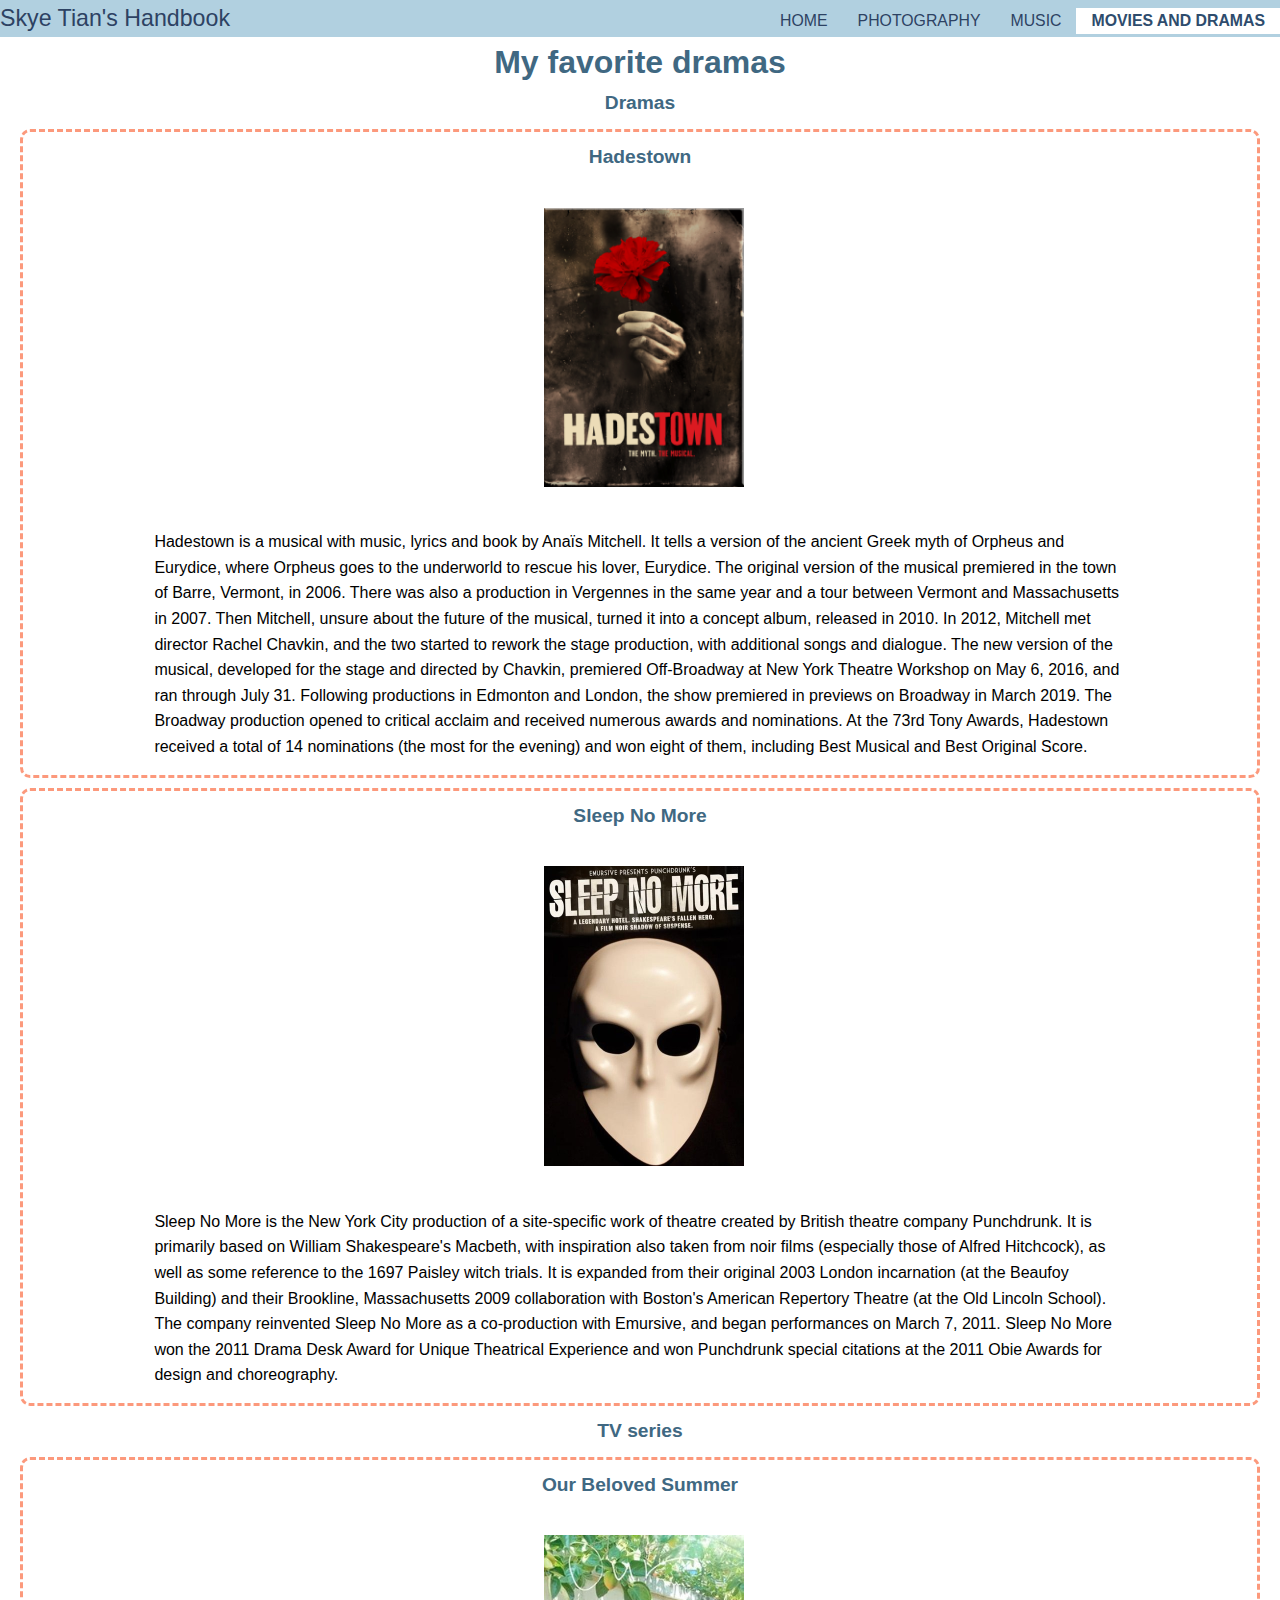
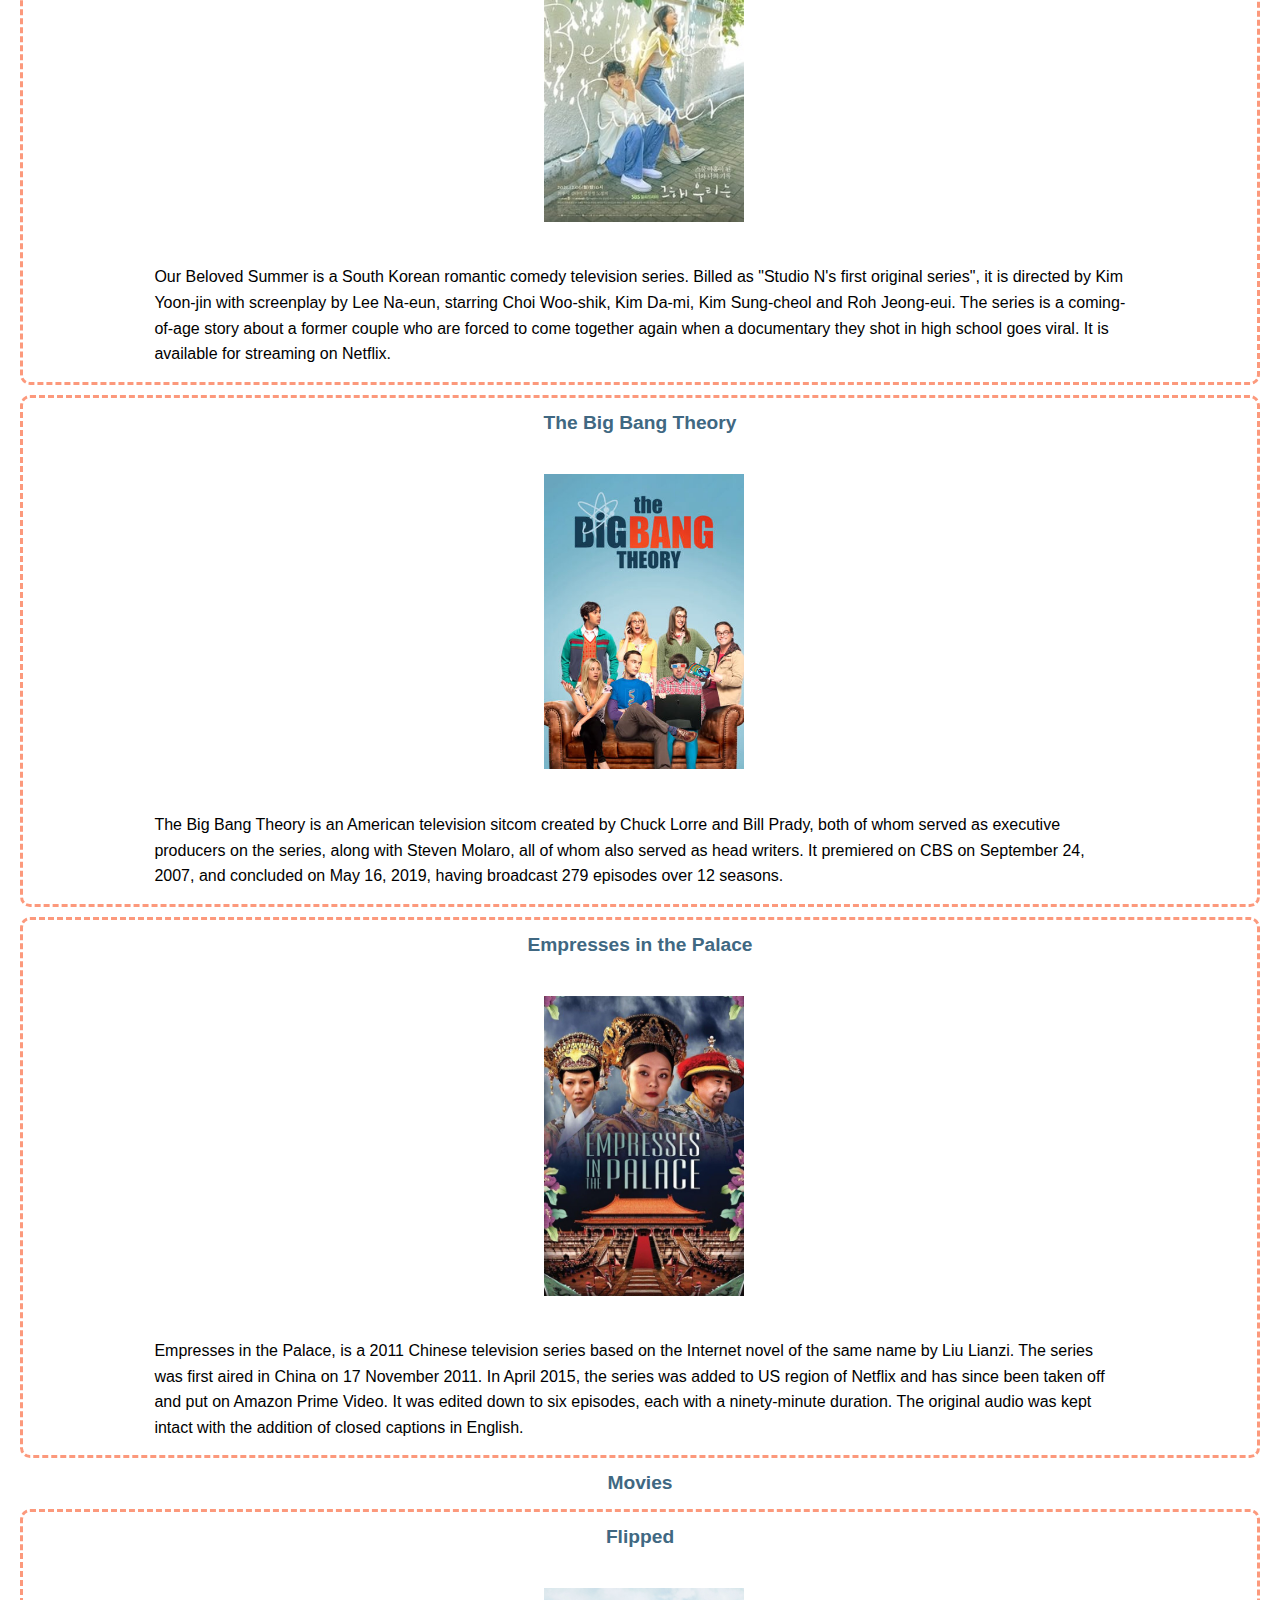
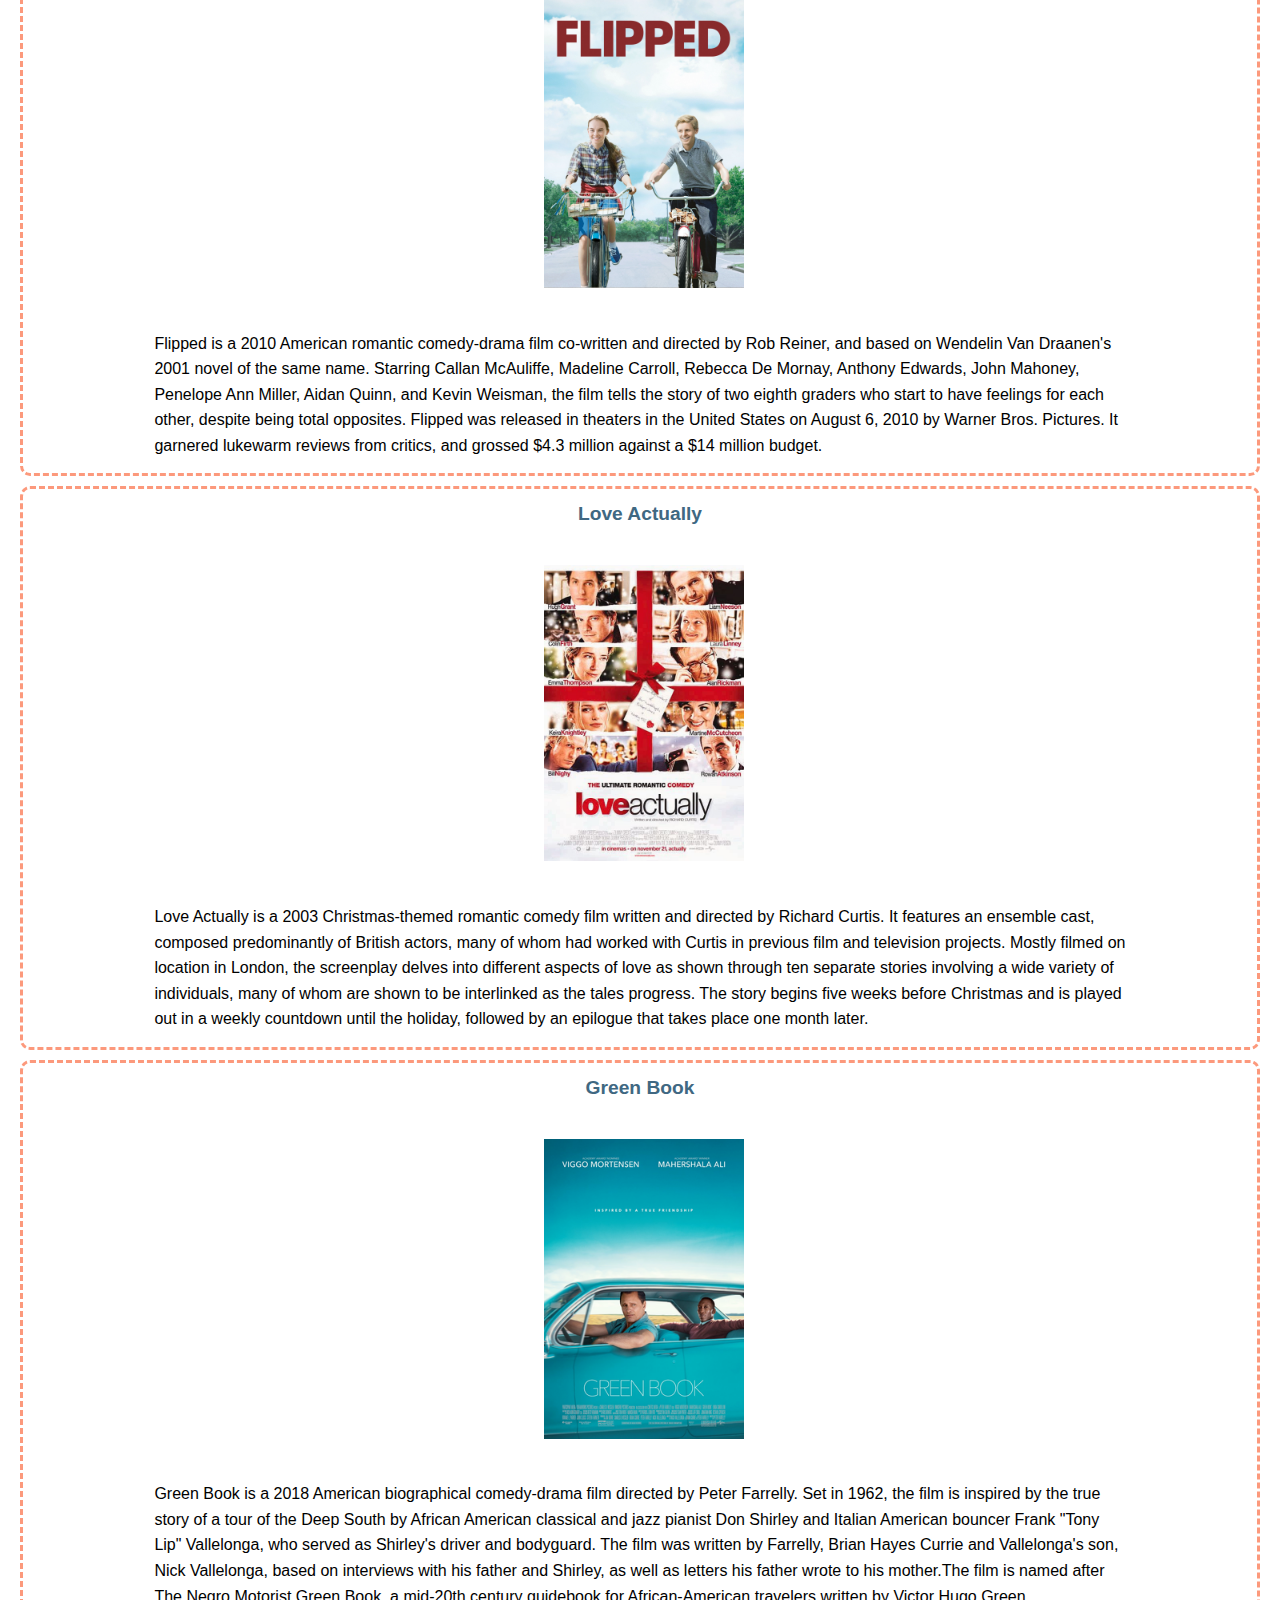
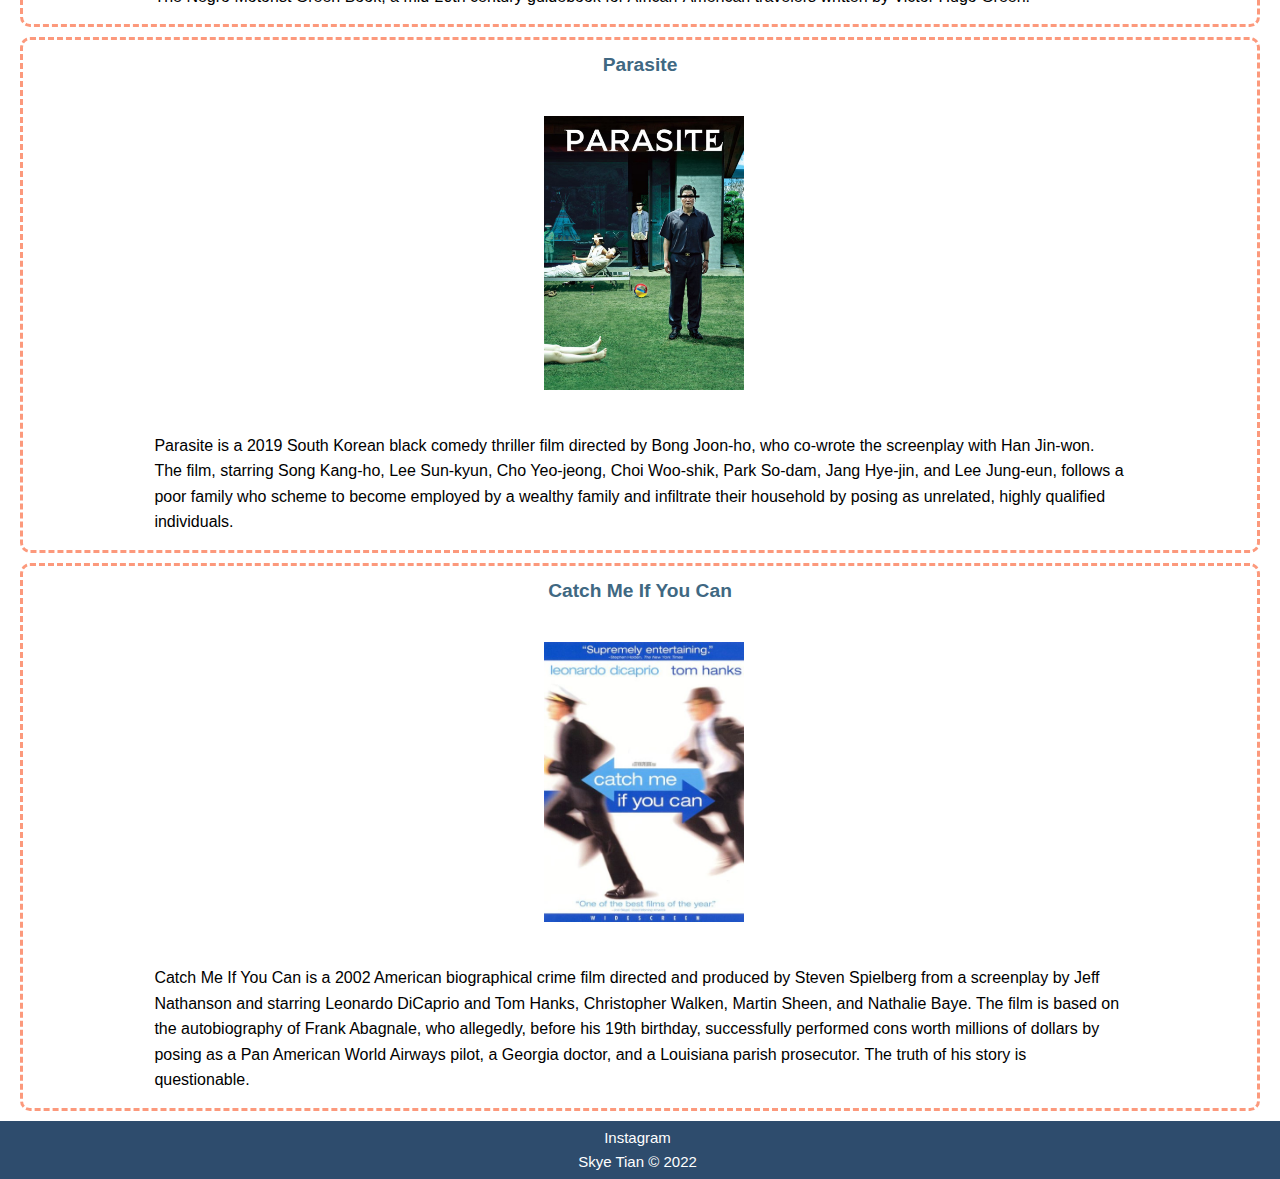
==== drama.html @ 50ed07e2 "Add files via upload" ====
<!-- drama page for my portfolio -->
<!DOCTYPE html>
<html lang="en">
    <!-- head -->
    <head>
        <meta charset="UTF-8">
        <meta name="viewport" content="width=device-width, initial-scale=1.0">
        <link rel="icon" href="images/favicon.ico">
        <link rel="stylesheet" href="css/html5reset.css">
        <!-- Link to the stylesheet -->
        <link rel="stylesheet" href="css/style.css">
        <title>Movies and Dramas</title>
    </head>

<!-- All of the visible code in the page belongs in the body tag -->
    <body>
        <header class="header">
            <h1 class="title">
                <a href="index.html">Skye Tian's Handbook</a>
            </h1>
            <ul class="main-nav">
                <li><a href = "index.html">Home</a></li>
                <li><a href = "photos.html">Photography</a></li>
				<li><a href = "music.html">Music</a></li>
				<li class="active"><a href = "drama.html">Movies and Dramas</a></li>
            </ul>
        </header>
    <!-- main -->
    <main>
        <h2>My favorite dramas</h2>
        <div class="drama">
            <h3>Dramas</h3>
            <div class="one-drama">
                <h3>Hadestown</h3>
                <img src = "images/hadestown.png" alt="The poster of broadway musical, Hadestown"/>
                <p>Hadestown is a musical with music, lyrics and book by Anaïs Mitchell. It tells a version of the ancient Greek myth of Orpheus and Eurydice, 
                    where Orpheus goes to the underworld to rescue his lover, Eurydice. The original version of the musical premiered in the town of Barre, 
                    Vermont, in 2006. There was also a production in Vergennes in the same year and a tour between Vermont and Massachusetts in 2007. Then Mitchell, 
                    unsure about the future of the musical, turned it into a concept album, released in 2010. In 2012, Mitchell met director Rachel Chavkin, 
                    and the two started to rework the stage production, with additional songs and dialogue. The new version of the musical, 
                    developed for the stage and directed by Chavkin, premiered Off-Broadway at New York Theatre Workshop on May 6, 2016, and ran through July 31. 
                    Following productions in Edmonton and London, the show premiered in previews on Broadway in March 2019.
                    The Broadway production opened to critical acclaim and received numerous awards and nominations. 
                    At the 73rd Tony Awards, Hadestown received a total of 14 nominations (the most for the evening) and won eight of them, 
                    including Best Musical and Best Original Score.</p>
            </div>

            <div class="one-drama">
                <h3>Sleep No More</h3>
                <img src = "images/sleep-no-more.jpeg" alt="The poster of a drama, Sleep No More based on Shakespeare's Macbeth"/>
                <p>Sleep No More is the New York City production of a site-specific work of theatre created by British theatre company Punchdrunk. 
                    It is primarily based on William Shakespeare's Macbeth, with inspiration also taken from noir films (especially those of Alfred Hitchcock), 
                    as well as some reference to the 1697 Paisley witch trials. It is expanded from their original 2003 London incarnation (at the Beaufoy Building) 
                    and their Brookline, Massachusetts 2009 collaboration with Boston's American Repertory Theatre (at the Old Lincoln School). 
                    The company reinvented Sleep No More as a co-production with Emursive, and began performances on March 7, 2011. 
                    Sleep No More won the 2011 Drama Desk Award for Unique Theatrical Experience and won Punchdrunk special citations at the 2011 Obie 
                    Awards for design and choreography.</p>
            </div>
        </div>

        <div class="series">
            <h3>TV series</h3>
            <div class="one-series">
                <h3>Our Beloved Summer</h3>
                <img src = "images/Our_Beloved_Summer.jpeg" alt="The poster of a Korean TV series, Our Beloved Summer, 2021"/>
                <p>Our Beloved Summer is a South Korean romantic comedy television series. Billed as "Studio N's first original series", 
                    it is directed by Kim Yoon-jin with screenplay by Lee Na-eun, starring Choi Woo-shik, Kim Da-mi, Kim Sung-cheol and Roh Jeong-eui.
                    The series is a coming-of-age story about a former couple who are forced to come together again when a documentary 
                    they shot in high school goes viral. It is available for streaming on Netflix.</p>
            </div>

            <div class="one-drama">
                <h3>The Big Bang Theory</h3>
                <img src = "images/The_Big_Bang_Theory.jpeg" alt="The poster of an American TV series, The Big Bang Theory"/>
                <p>The Big Bang Theory is an American television sitcom created by Chuck Lorre and Bill Prady, 
                    both of whom served as executive producers on the series, along with Steven Molaro, all of whom also served as head writers. 
                    It premiered on CBS on September 24, 2007, and concluded on May 16, 2019, having broadcast 279 episodes over 12 seasons.</p>
            </div>

            <div class="one-drama">
                <h3>Empresses in the Palace</h3>
                <img src = "images/zhen_huan_zhuan.jpeg" alt="The poster of a Chinese drama, Empresses in the Palace"/>
                <p>Empresses in the Palace, is a 2011 Chinese television series based on the Internet novel of the same name by Liu Lianzi. 
                    The series was first aired in China on 17 November 2011. In April 2015, the series was added to US region of Netflix
                    and has since been taken off and put on Amazon Prime Video. It was edited down to six episodes, each with a ninety-minute duration. 
                    The original audio was kept intact with the addition of closed captions in English.</p>
            </div>
        </div>

        <div class="movie">
            <h3>Movies</h3>
            <div class="one-movie">
                <h3>Flipped</h3>
                <img src = "images/flipped.jpeg" alt="The poster of a movie Flipped, shoot in Ann Arbor, Michigan"/>
                <p>Flipped is a 2010 American romantic comedy-drama film co-written and directed by Rob Reiner, 
                    and based on Wendelin Van Draanen's 2001 novel of the same name. Starring Callan McAuliffe, Madeline Carroll, 
                    Rebecca De Mornay, Anthony Edwards, John Mahoney, Penelope Ann Miller, Aidan Quinn, and Kevin Weisman, 
                    the film tells the story of two eighth graders who start to have feelings for each other, despite being total opposites. 
                    Flipped was released in theaters in the United States on August 6, 2010 by Warner Bros. Pictures.
                    It garnered lukewarm reviews from critics, and grossed $4.3 million against a $14 million budget.</p>
            </div>

            <div class="one-drama">
                <h3>Love Actually</h3>
                <img src = "images/love_actually.jpg" alt="The poster of a Christmas-themed romantic movie, Love Actually"/>
                <p>Love Actually is a 2003 Christmas-themed romantic comedy film written and directed by Richard Curtis. 
                    It features an ensemble cast, composed predominantly of British actors, many of whom had worked with Curtis in previous
                    film and television projects. Mostly filmed on location in London, the screenplay delves into different aspects of
                    love as shown through ten separate stories involving a wide variety of individuals, many of whom are shown to be 
                    interlinked as the tales progress. The story begins five weeks before Christmas and is played out in a weekly 
                    countdown until the holiday, followed by an epilogue that takes place one month later.</p>
            </div>

            <div class="one-drama">
                <h3>Green Book</h3>
                <img src = "images/greenbook.png" alt="The poster of Green Book, a 2018 American biographical comedy-drama film"/>
                <p>Green Book is a 2018 American biographical comedy-drama film directed by Peter Farrelly. 
                    Set in 1962, the film is inspired by the true story of a tour of the Deep South by African American classical 
                    and jazz pianist Don Shirley and Italian American bouncer Frank "Tony Lip" Vallelonga, who served as Shirley's 
                    driver and bodyguard. The film was written by Farrelly, Brian Hayes Currie and Vallelonga's son, Nick Vallelonga, 
                    based on interviews with his father and Shirley, as well as letters his father wrote to his mother.The film is named after 
                    The Negro Motorist Green Book, a mid-20th century guidebook for African-American travelers written by Victor Hugo Green.</p>
            </div>

            <div class="one-drama">
                <h3>Parasite</h3>
                <img src = "images/parasite.jpeg" alt="The poster of a 2019 South Korean black comedy thriller film, Parasite"/>
                <p>Parasite is a 2019 South Korean black comedy thriller film directed by Bong Joon-ho, who co-wrote the screenplay with Han Jin-won. 
                    The film, starring Song Kang-ho, Lee Sun-kyun, Cho Yeo-jeong, Choi Woo-shik, Park So-dam, Jang Hye-jin, and Lee Jung-eun, 
                    follows a poor family who scheme to become employed by a wealthy family and infiltrate their household by posing as unrelated, 
                    highly qualified individuals.</p>
            </div>

            <div class="one-drama">
                <h3>Catch Me If You Can</h3>
                <img src = "images/catch_me_if_you_can.jpeg" alt="The poster of Catch Me If You Can, a 2002 American biographical crime film"/>
                <p>Catch Me If You Can is a 2002 American biographical crime film directed and produced by Steven Spielberg 
                    from a screenplay by Jeff Nathanson and starring Leonardo DiCaprio and Tom Hanks, Christopher Walken, Martin Sheen, 
                    and Nathalie Baye. The film is based on the autobiography of Frank Abagnale, who allegedly, before his 19th birthday, 
                    successfully performed cons worth millions of dollars by posing as a Pan American World Airways pilot, a Georgia doctor, 
                    and a Louisiana parish prosecutor. The truth of his story is questionable.</p>
            </div>
        </div>

    </main>
    <!-- footer -->
    <div class="cur-footer">
        <footer>
            <ul class="social">
            <li><a href="https://www.instagram.com/zqpixels/">Instagram</a></li>
            </ul>

            <a class="copyright">Skye Tian © 2022</a>
        </footer>
    </div>
    </body>
</html>
---- css/style.css ----
body {
    font-family: 'Montserrat', sans-serif;
	line-height: 1.6;
	margin: 0;
}

ul {
    margin: 0;
    padding: 0;
    list-style: none;
  }

h2{
    color: #406882;
    font-size: 2em;
	font-weight: bold;
    text-align: center;
}

a {
    color: white;
    text-decoration: none;
}

.title {
    margin: 0;
    font-size: 1.45em;
}


.main-nav {
    margin-top: 5px;
}

.logo a,
.main-nav a {
	padding: 5px 15px;
	text-transform: uppercase;
	text-align: center;
	display: inline;
}

.main-nav a {
	color: #2D4263;
	font-size: .99em;
}

.main-nav a:hover {
	color: #F76E11;
}

.header,
.main-nav {
	display: flex;
}

.header{
    align-items: center;
    width: 100%;
    margin: 0 auto;
	justify-content: space-between;
    background-color: #B1D0E0;
}

.active{
	/* color:  #2E4C6D; */
	text-align: center;
	background-color: white;
}

.active a{
	text-decoration: none;
    color: #2E4C6D;
    font-weight: bold;
}

footer{
    text-align: center;
    font-size: 15px;
    padding-top: 5px;
    padding-right: 5px;
    padding-bottom: 5px;
    padding-left: 0px;
    background-color: #2E4C6D;
}

.social a{
    color: white;
}

.social a:hover {
	color: #DADDFC;
}

/*Style the images*/
img{
    height: auto;
    width: 300px;
    border: 3px solid #DADDFC;
    padding: 25px;
    border-radius: 10px;
    margin: 10px;
}

img:hover{
	border: dashed;
	border-color:  #DADDFC;
	box-shadow: 10px 10px #FC997C;
}

.photos{
    margin: auto;
    width: 100%;
    /* border: 3px solid green; */
    padding: 10px;
    margin-left: 10%;
}

p {
    padding-left: 10%;
    padding-right: 10%;
    padding-bottom: 5px;
}

.skip {
    color: #B8405E;
}

li{
    text-align: center;
}

h3 {
    color: #406882;
    font-size: 1.2em;
	font-weight: bold;
    text-align: center;
}

#enfp{
    text-align: center;
}

.music,
.one-drama,
.one-series,
.one-movie {
    /* height: auto;
    width: 100%; */
    border: 3px dashed #FC997C;
    /* padding: 25px; */
    border-radius: 10px;
    /* margin: 20px; */
    padding: 10px 10px;
    margin: 10px 20px;
}

.music img,
.one-drama img,
.one-series img,
.one-movie img {
    width: 200px;
    height: auto;
    margin-left: 40%;
    border: none;
}

.music:nth-child(odd):hover,
.one-drama:nth-child(even):hover,
.one-series:nth-child(even):hover,
.one-movie:nth-child(even):hover {
    background-color: #B1D0E0;
}

.music:nth-child(even):hover,
.one-drama:nth-child(odd):hover,
.one-series:nth-child(odd):hover,
.one-movie:nth-child(odd):hover {
    background-color: #F0ECE3;
}

.title a {
    color: #2D4263;
}
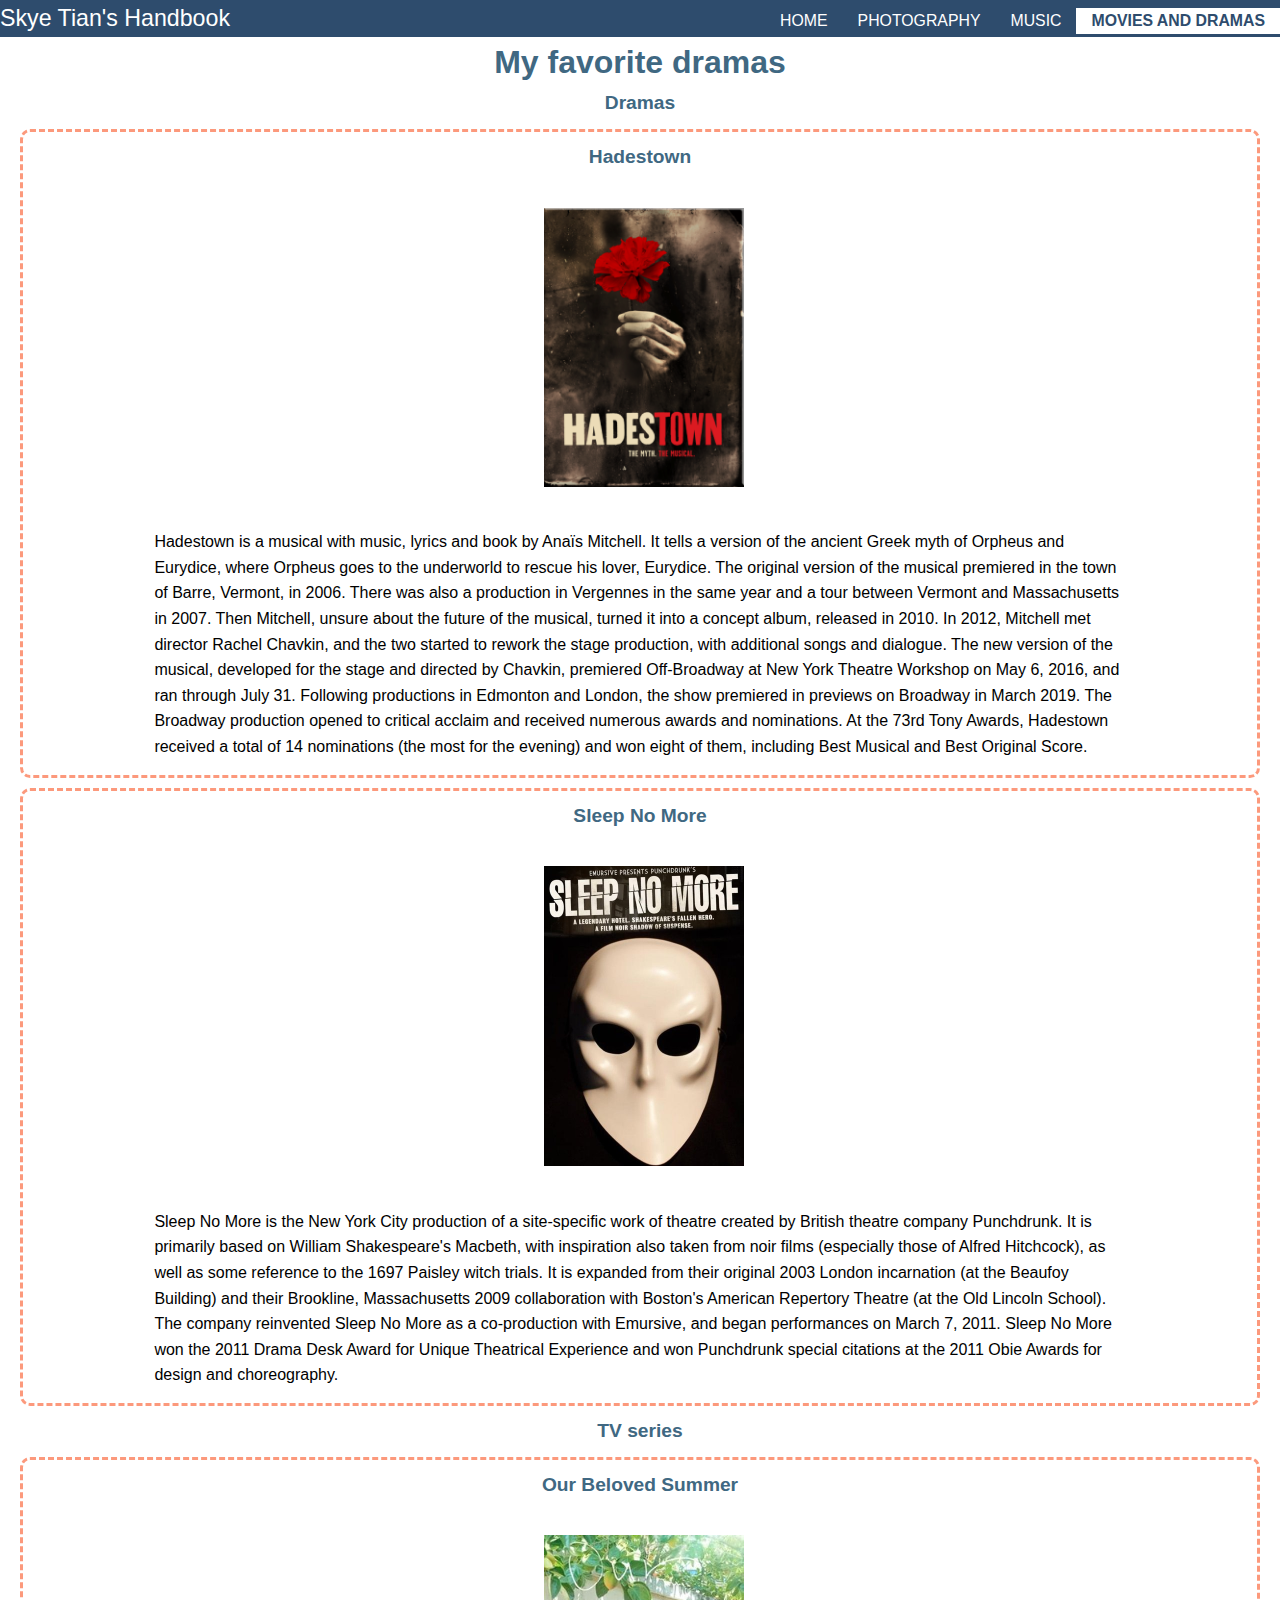
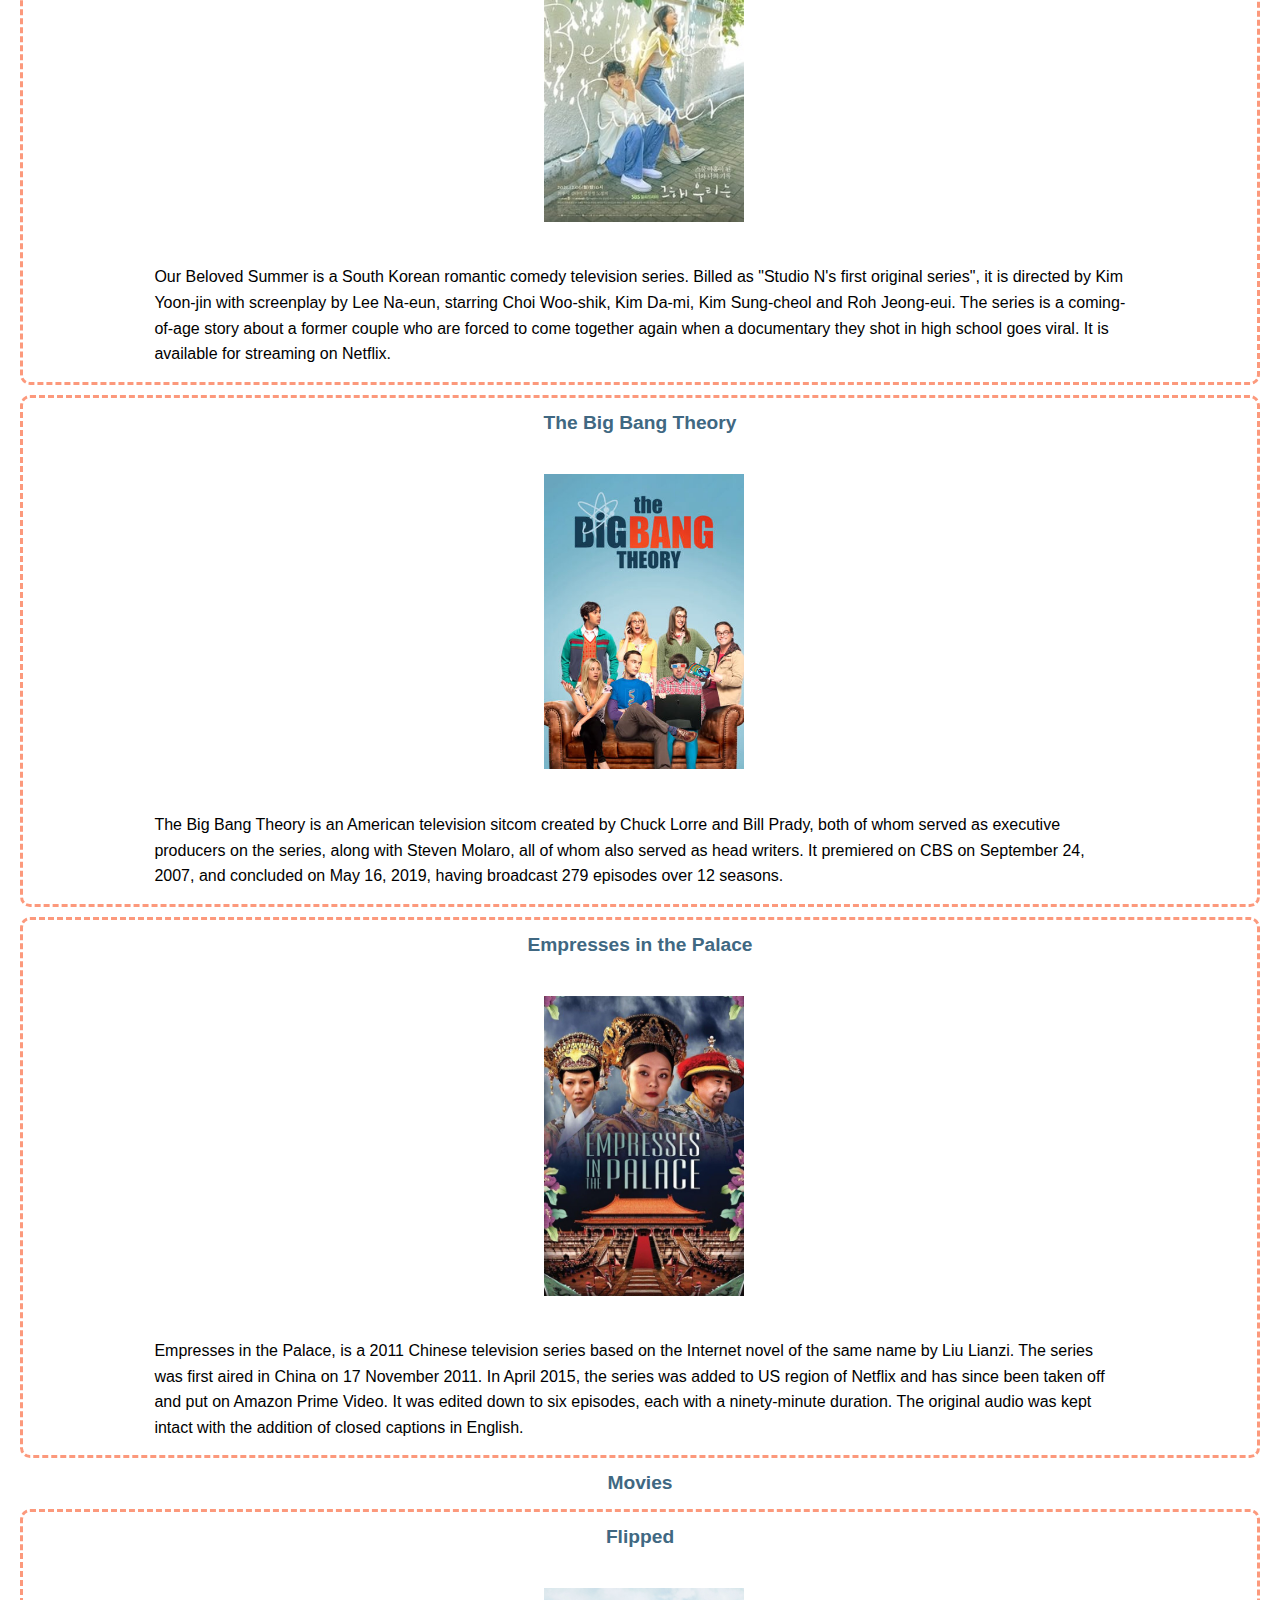
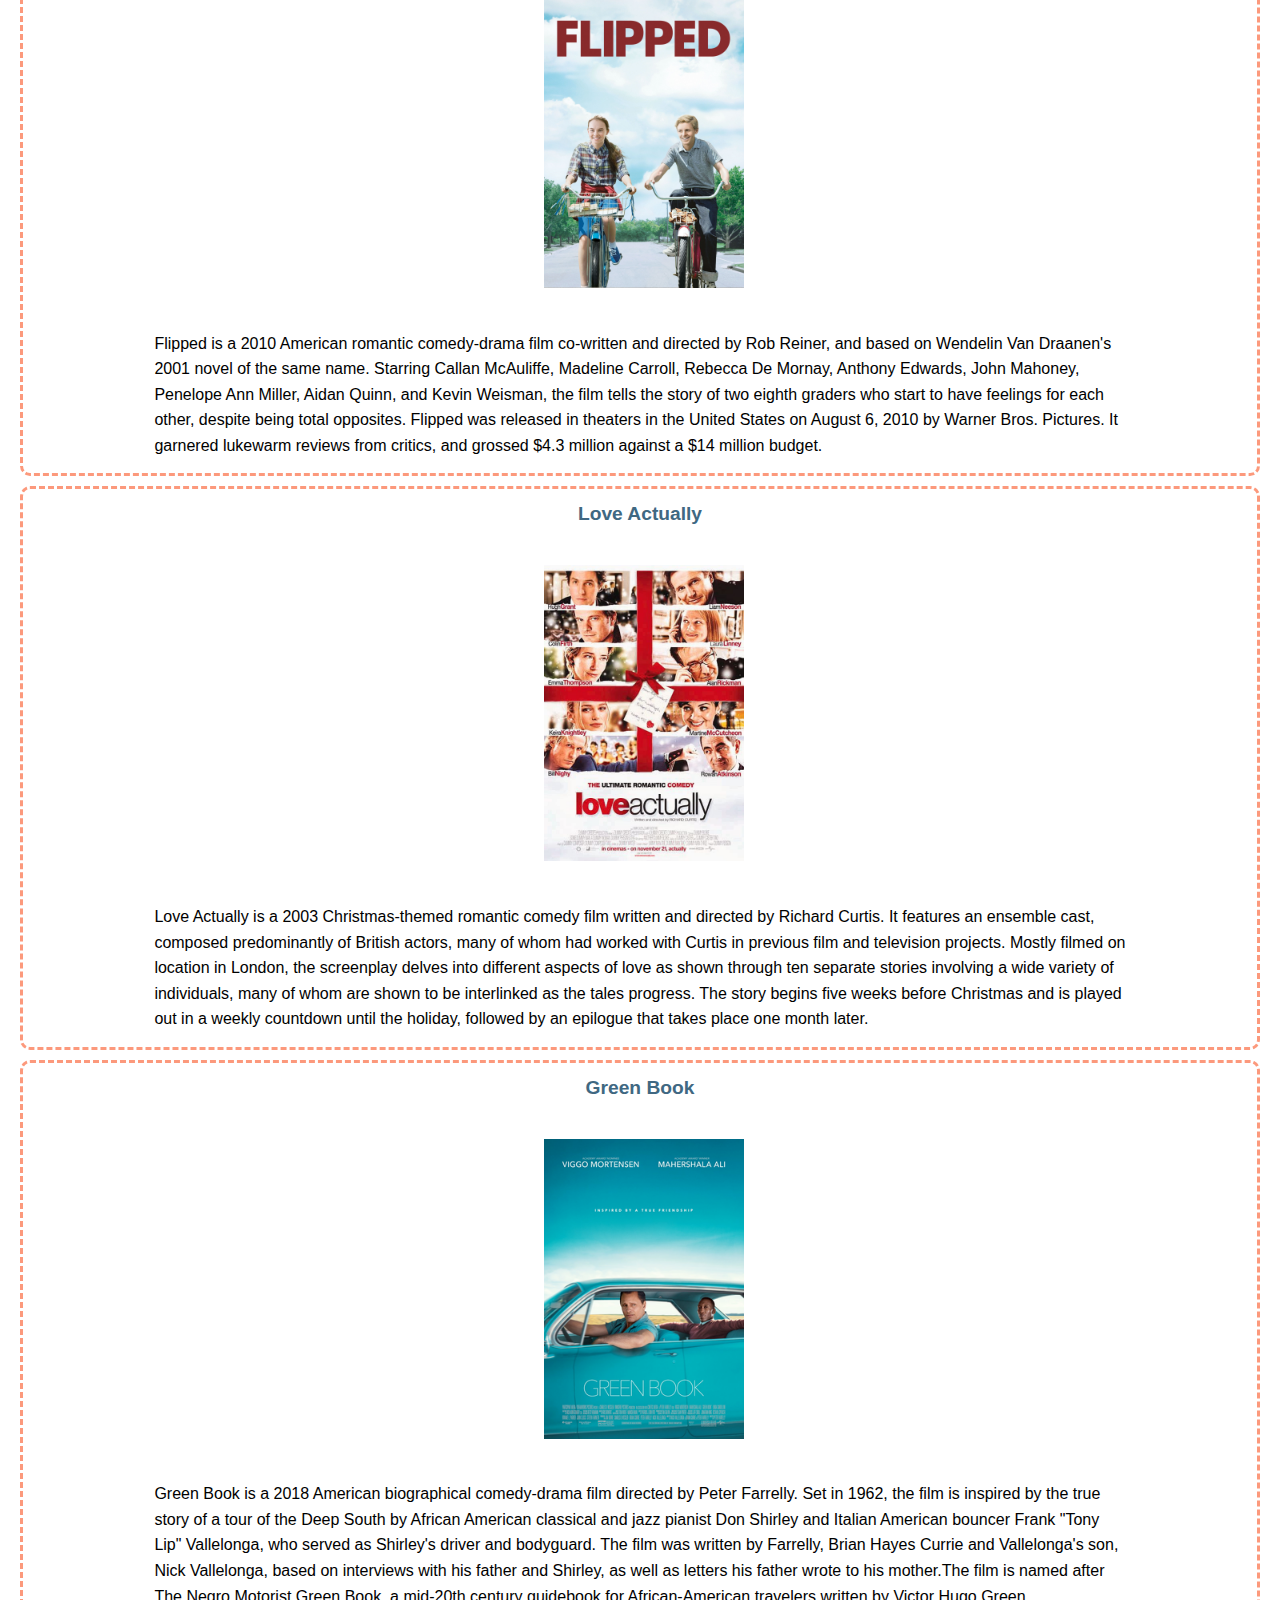
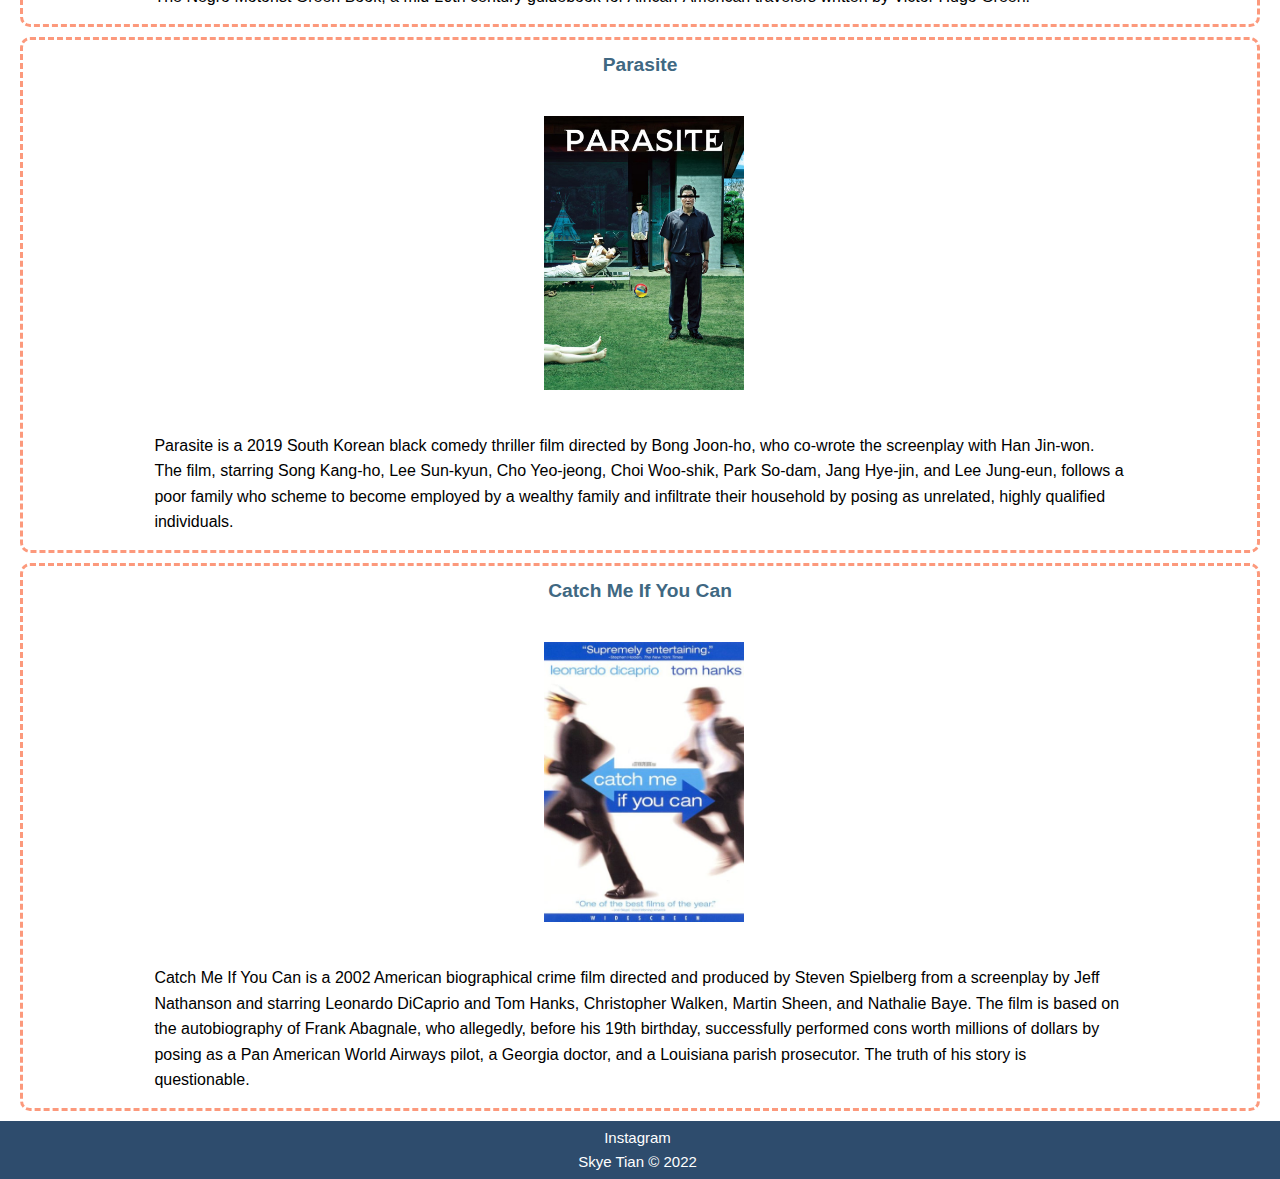
==== commit 4c0d2a23: "Add files via upload" ====
--- a/drama.html
+++ b/drama.html
@@ -3,6 +3,13 @@
 <html lang="en">
     <!-- head -->
     <head>
+        <script async src="https://www.googletagmanager.com/gtag/js?id=G-R40Y5430FQ"></script>
+        <script>
+            window.dataLayer = window.dataLayer || [];
+            function gtag(){dataLayer.push(arguments);}
+            gtag('js', new Date());
+            gtag('config', 'G-R40Y5430FQ');
+        </script>
         <meta charset="UTF-8">
         <meta name="viewport" content="width=device-width, initial-scale=1.0">
         <link rel="icon" href="images/favicon.ico">
--- a/css/style.css
+++ b/css/style.css
@@ -41,7 +41,7 @@
 }
 
 .main-nav a {
-	color: #2D4263;
+	color: white;
 	font-size: .99em;
 }
 
@@ -59,7 +59,7 @@
     width: 100%;
     margin: 0 auto;
 	justify-content: space-between;
-    background-color: #B1D0E0;
+    background-color: #2E4C6D
 }
 
 .active{
@@ -180,5 +180,5 @@
 }
 
 .title a {
-    color: #2D4263;
+    color: white;
 }